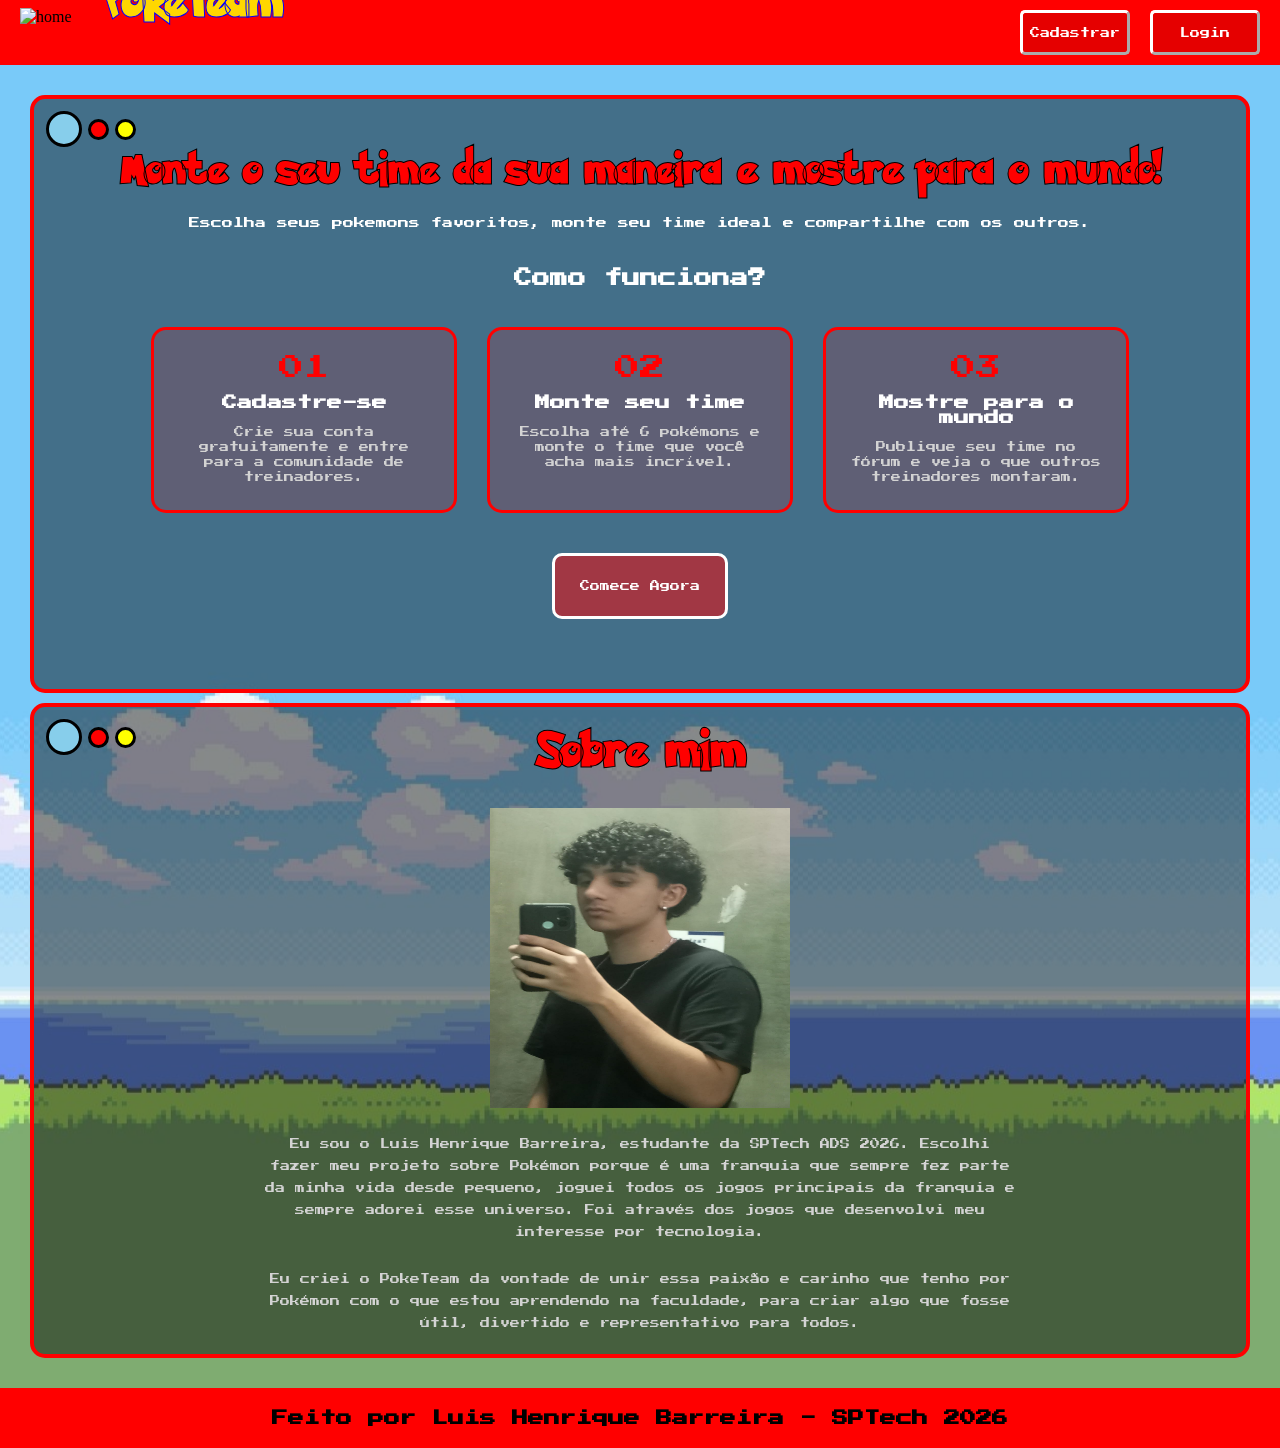
==== public/index.html @ 974b8b91 "Adicionando o web-data-viz, finalizando o cadastro e login com API e banco de dados" ====
<!DOCTYPE html>
<html lang="pt-br">

<head>
    <meta charset="UTF-8">
    <meta name="viewport" content="width=device-width, initial-scale=1.0">
    <title>PokeTeam - Home</title>
    <link rel="stylesheet" href="styles/home.css">
</head>

<body>
    <div class="header">
        <div class="logo">
            <img src="https://upload.wikimedia.org/wikipedia/commons/thumb/5/53/Pok%C3%A9_Ball_icon.svg/1280px-Pok%C3%A9_Ball_icon.svg.png"
                alt="home">
            <h1 class="titulo">PokeTeam</h1>
        </div>
        <div class="cadastro-login">
            <button onclick="cadastrar()">Cadastrar</button>
            <button onclick="login()">Login</button>
        </div>
    </div>
    <div class="main">
        <div class="texto-hero">
            <div class="pokedex">
                <div class="bola azul"></div>
                <div class="bola vermelha"></div>
                <div class="bola amarela"></div>
            </div>
            <h2>Monte o seu time da sua maneira e mostre para o mundo!</h2>
            <p>Escolha seus pokemons favoritos, monte seu time ideal e compartilhe com os outros.</p>

            <div class="como-funciona">
                <h3>Como funciona?</h3>
                <div class="cards">
                    <div class="card">
                        <span>01</span>
                        <h4>Cadastre-se</h4>
                        <p>Crie sua conta gratuitamente e entre para a comunidade de treinadores.</p>
                    </div>
                    <div class="card">
                        <span>02</span>
                        <h4>Monte seu time</h4>
                        <p>Escolha até 6 pokémons e monte o time que você acha mais incrível.</p>
                    </div>
                    <div class="card">
                        <span>03</span>
                        <h4>Mostre para o mundo</h4>
                        <p>Publique seu time no fórum e veja o que outros treinadores montaram.</p>
                    </div>
                </div>
                <button class="comece" onclick="cadastrar()"> Comece Agora</button>
            </div>
        </div>
        <div class="sobre-mim">
            <div class="pokedex">
                <div class="bola azul"></div>
                <div class="bola vermelha"></div>
                <div class="bola amarela"></div>
            </div>
            <div class="sobre-conteudo">
                <h3>Sobre mim</h3>
                <img src="assets/img/euTemp.jpg" alt="">
                <p>
                    Eu sou o Luis Henrique Barreira, estudante da SPTech ADS 2026.
                    Escolhi fazer meu projeto sobre Pokémon porque é uma franquia que sempre 
                    fez parte da minha vida desde pequeno, joguei todos os jogos principais
                    da franquia e sempre adorei esse universo. Foi através dos jogos que desenvolvi
                    meu interesse por tecnologia.
                </p>
                <p>
                    Eu criei o PokeTeam da vontade de unir essa paixão e carinho 
                    que tenho por Pokémon com o que estou aprendendo na faculdade,
                    para criar algo que fosse útil, divertido e representativo para todos.
                </p>
            </div>
        </div>
    </div>
    <div class="footer">
        <h4>Feito por Luis Henrique Barreira - SPTech 2026</h4>
    </div>
</body>

</html>
<script>
    function cadastrar() {
        window.location.href = `cadastro.html`;
    }
    function login() {
        window.location.href = `login.html`;
    }
</script>
---- public/styles/home.css ----
@font-face{
    font-family: 'Pokemon Solid';
    src: url(../assets/font/Pokemon\ Solid.ttf) format('truetype');
    font-weight: normal;
    font-style: normal;
}
@font-face{
    font-family: '8BIT';
    src: url(../assets/font/PressStart2P-Regular.ttf) format('truetype');
    font-weight: normal;
    font-style: normal;
}

*{
    margin: 0px;
}

.header{
    display: flex;
    background-color: red;
    height: 65px;
    align-items: center;
    justify-content: space-between;
    padding: 0 20px;
}

.header img{
    cursor: pointer;
    width: 65px;
}

.cadastro-login{
    display: flex;
    gap: 20px;
}

.cadastro-login button{
    font-family: '8BIT', sans-serif;
    font-size: 10px;
    color: white;
    height: 45px;
    width: 110px;
    background-color: rgba(0,0,0,0.1);
    border-color: white;
    border-width: 3px;
    border-radius: 5px;
    cursor: pointer;
}
.logo {
    display: flex;
    gap: 10px;
    margin-top: 9px;
}
.logo img{
    height: 65px;
    margin-top: 6px;
}

.titulo{
    font-family: 'Pokemon Solid', sans-serif;
    color: gold;
    -webkit-text-stroke: 1px blue;
    font-size: 40px;
    margin-top: -25px;
    margin-left: 5px;
}

.main{
    display: flex;
    flex-direction: column;
    background-image: url("../assets/img/fundo.jpg");
    background-position: center; 
    background-repeat: no-repeat;
    justify-content: center;
    background-size: cover;
    padding:30px ;
}

.main h2{
    font-family: 'Pokemon Solid', sans-serif;
    font-size: 35px;
    color: red;
    -webkit-text-stroke: 1px black;
}
.texto-hero {
    display: flex;
    flex-direction: column;
    align-items: center;
    gap: 20px;
    background-color: rgba(0, 0, 0, 0.45);
    border: 4px solid red;
    border-radius: 15px;
    padding: 50px;
    position: relative;
}

.texto-hero p {
    font-family: '8BIT', sans-serif;
    font-size: 11px;
    color: white;
}
.como-funciona {
    display: flex;
    flex-direction: column;
    align-items: center;
    padding: 20px;
    gap: 40px;
}

.como-funciona h3 {
    font-family: '8BIT', sans-serif;
    font-size: 18px;
    color: white;
}

.cards {
    display: flex;
    gap: 30px;
}

.card {
    display: flex;
    flex-direction: column;
    text-align: center;
    background-color: rgba(255, 0, 0, 0.15);
    border: 3px solid red;
    border-radius: 15px;
    padding: 25px;
    width: 250px;
    gap: 15px;
}

.card span {
    font-family: '8BIT', sans-serif;
    font-size: 25px;
    color: red;
}

.card h4 {
    font-family: '8BIT', sans-serif;
    font-size: 15px;
    color: white;
}

.card p {
    font-family: '8BIT', sans-serif;
    font-size: 10px;
    color: lightgray;
    line-height: 1.5;
}
.comece{
    font-family: '8BIT', sans-serif;
    font-size: 10px;
    color: white;
    background-color: rgba(255,0,0,0.5);
    border: 3px solid white;
    border-radius: 10px;
    padding: 25px;
    cursor: pointer;
}
.sobre-mim {
    display: flex;
    justify-content: center;
    background-color: rgba(0, 0, 0, 0.45);
    border: 4px solid red ;
    padding: 20px;
    border-radius: 15px;
    margin-top: 10px;
    position: relative;
}

.sobre-conteudo {
    display: flex;
    flex-direction: column;
    width: 750px;
    gap: 25px;
    text-align: center;
}

.sobre-conteudo img{
    width: 300px;
    height: 300px;
    align-self: center;
}

.sobre-conteudo h3 {
    font-family: 'Pokemon Solid', sans-serif;
    font-size: 40px;
    color: red;
    -webkit-text-stroke: 1px black;
}

.sobre-conteudo p {
    font-family: '8BIT', sans-serif;
    font-size: 10px;
    color: lightgray;
    line-height: 2.2;
}
.pokedex {
    position: absolute;
    top: 12px;
    left: 12px;
    display: flex;
    align-items: center;
    gap: 6px;
}

.bola {
    border: 3px solid black;
    border-radius: 50%;
}

.azul {
    width: 30px;
    height: 30px;
    background-color: skyblue;
}

.vermelha {
    width: 15px;
    height: 15px;
    background-color: red;
}

.amarela {
    width: 15px;
    height: 15px;
    background-color: yellow;
}

.footer{
    font-family: '8BIT', sans-serif;
    display: flex;
    background-color: red;
    align-items: center;
    justify-content: center;
    height: 60px;
}
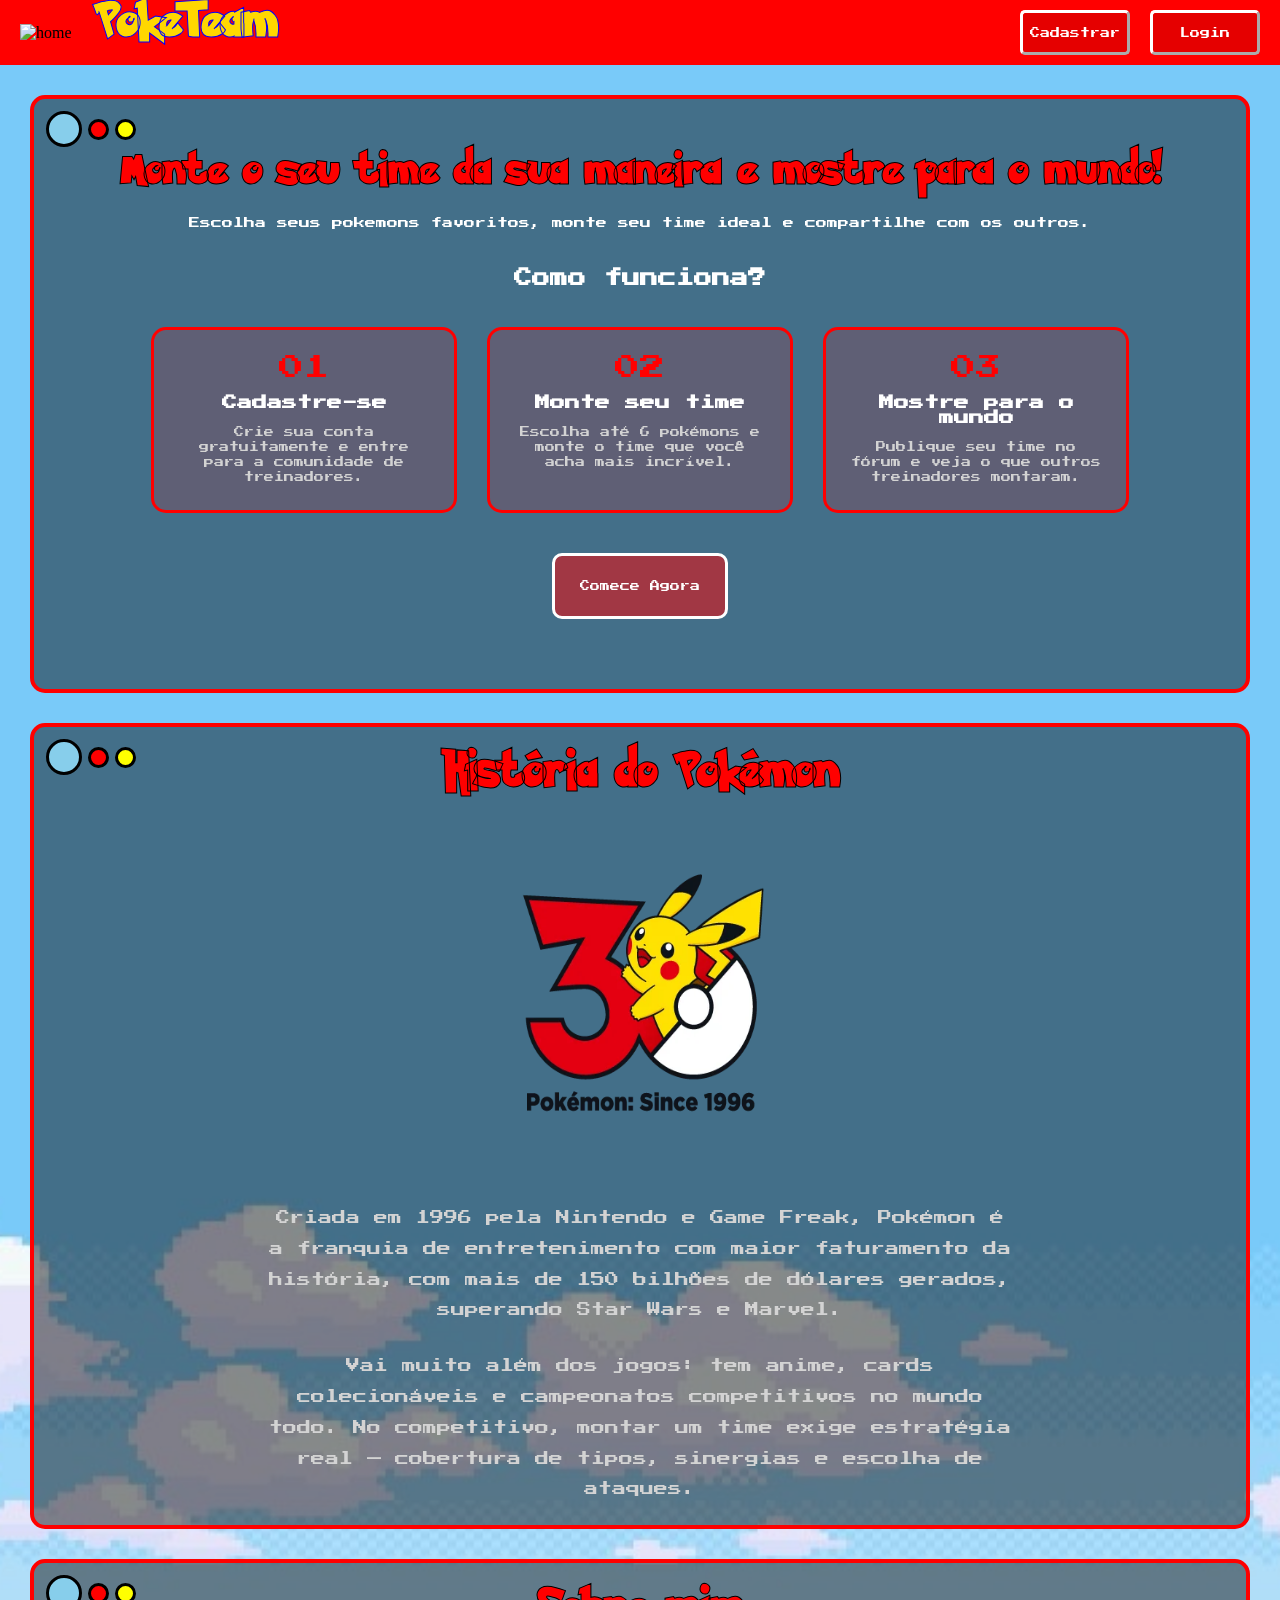
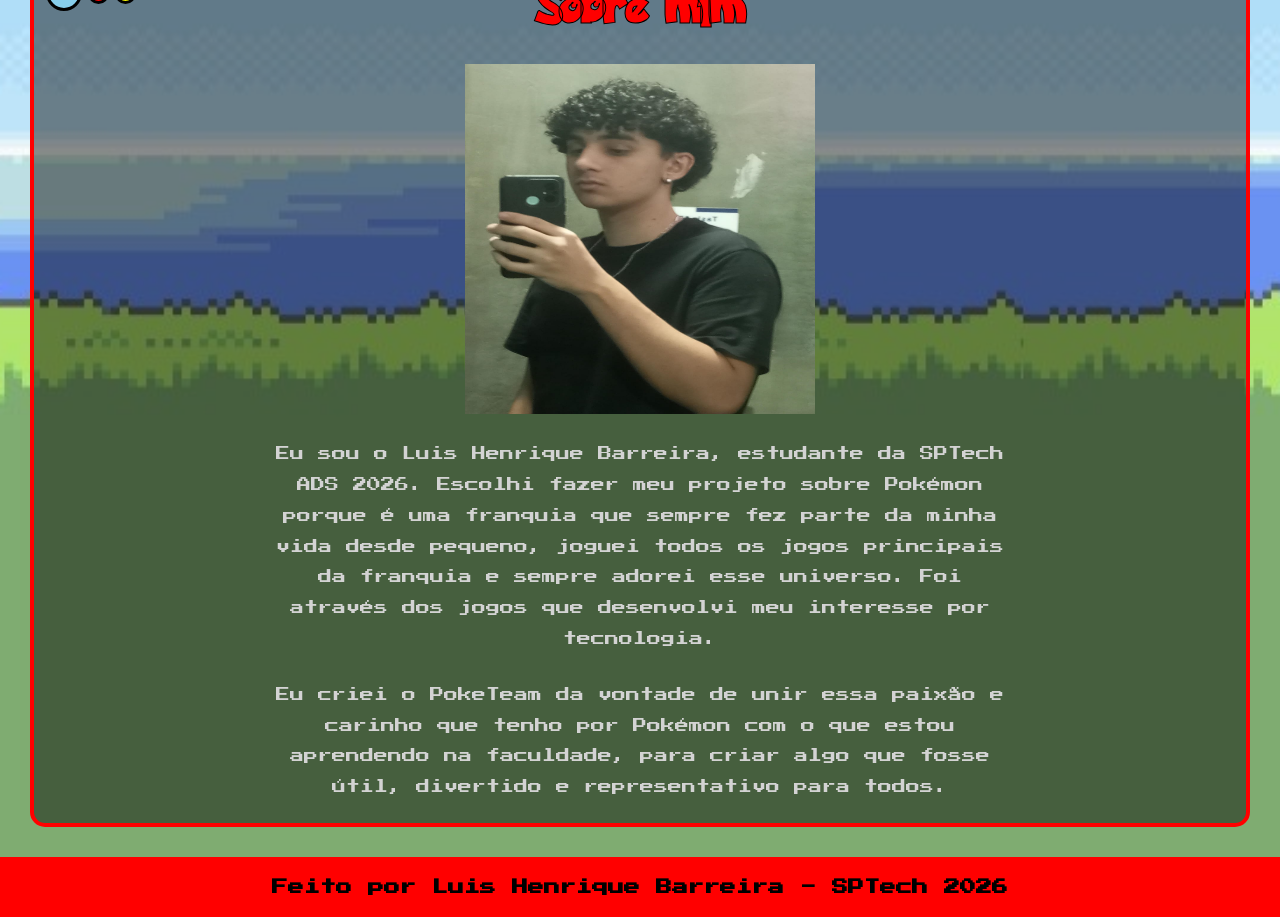
==== commit 15aba5cc: "Adicionando card da historia na home" ====
--- a/public/index.html
+++ b/public/index.html
@@ -52,6 +52,29 @@
                 <button class="comece" onclick="cadastrar()"> Comece Agora</button>
             </div>
         </div>
+
+        <div class="sobre-mim">
+            <div class="pokedex">
+                <div class="bola azul"></div>
+                <div class="bola vermelha"></div>
+                <div class="bola amarela"></div>
+            </div>
+            <div class="sobre-conteudo">
+                <h3>História do Pokémon</h3>
+                <img src="assets/img/pokemon30anos.png" alt="">
+                <p>
+                    Criada em 1996 pela Nintendo e Game Freak, Pokémon é a franquia de 
+                    entretenimento com maior faturamento da história, com mais de 150 bilhões 
+                    de dólares gerados, superando Star Wars e Marvel.
+                </p>
+                <p>
+                    Vai muito além dos jogos: tem anime, cards colecionáveis e campeonatos 
+                    competitivos no mundo todo. No competitivo, montar um time exige estratégia 
+                    real — cobertura de tipos, sinergias e escolha de ataques.
+                </p>
+            </div>
+        </div>
+
         <div class="sobre-mim">
             <div class="pokedex">
                 <div class="bola azul"></div>
--- a/public/styles/home.css
+++ b/public/styles/home.css
@@ -23,9 +23,7 @@
     justify-content: space-between;
     padding: 0 20px;
 }
-
 .header img{
-    cursor: pointer;
     width: 65px;
 }
 
@@ -49,11 +47,7 @@
 .logo {
     display: flex;
     gap: 10px;
-    margin-top: 9px;
-}
-.logo img{
-    height: 65px;
-    margin-top: 6px;
+    align-items: center;
 }
 
 .titulo{
@@ -61,8 +55,7 @@
     color: gold;
     -webkit-text-stroke: 1px blue;
     font-size: 40px;
-    margin-top: -25px;
-    margin-left: 5px;
+    margin-bottom: 15px;
 }
 
 .main{
@@ -74,6 +67,7 @@
     justify-content: center;
     background-size: cover;
     padding:30px ;
+    gap: 30px;
 }
 
 .main h2{
@@ -165,7 +159,6 @@
     border: 4px solid red ;
     padding: 20px;
     border-radius: 15px;
-    margin-top: 10px;
     position: relative;
 }
 
@@ -178,8 +171,8 @@
 }
 
 .sobre-conteudo img{
-    width: 300px;
-    height: 300px;
+    width: 350px;
+    height: 350px;
     align-self: center;
 }
 
@@ -192,10 +185,11 @@
 
 .sobre-conteudo p {
     font-family: '8BIT', sans-serif;
-    font-size: 10px;
+    font-size: 14px;
     color: lightgray;
     line-height: 2.2;
 }
+
 .pokedex {
     position: absolute;
     top: 12px;
